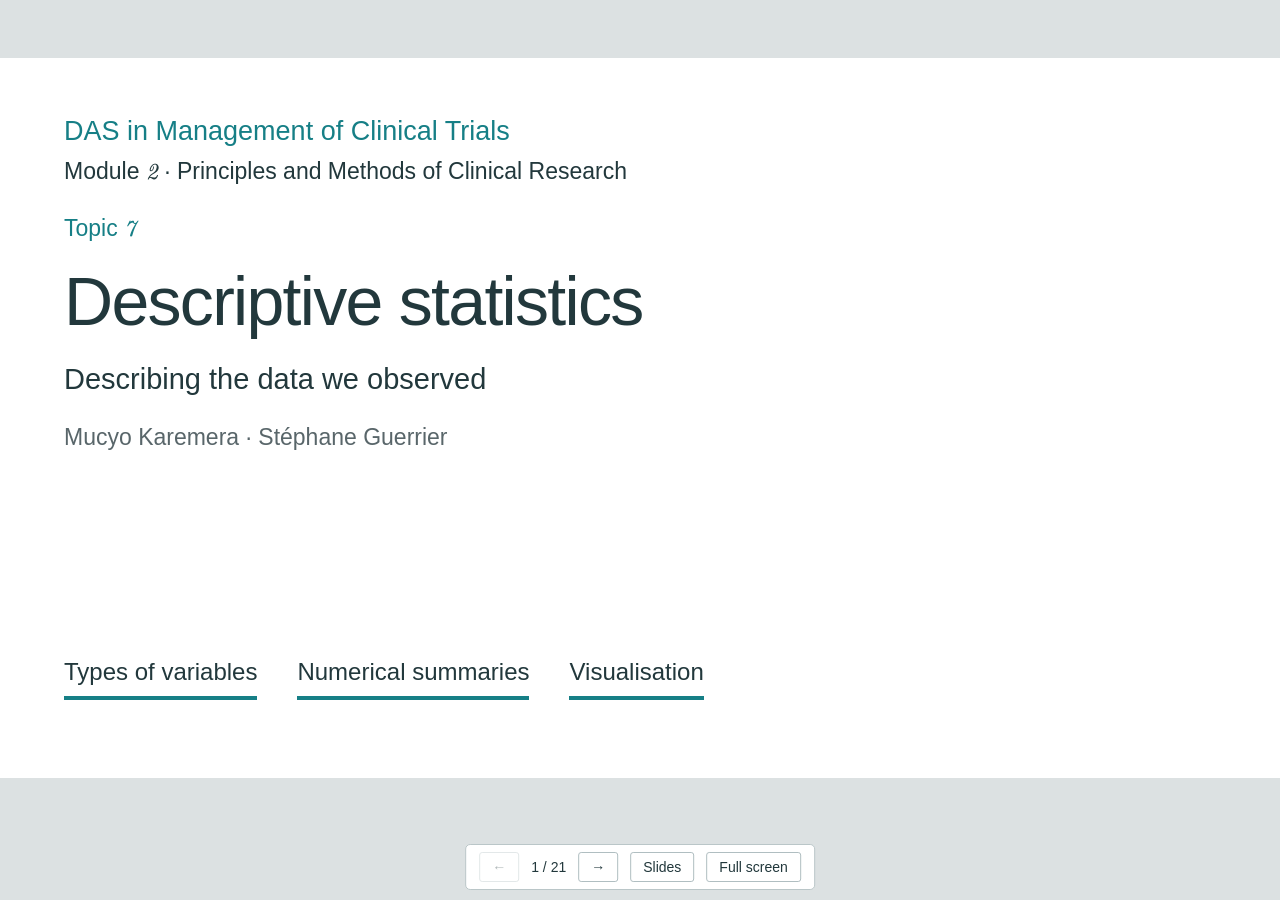
==== topic-07-descriptive-statistics/index.html @ a60fcd09 "DAS statistics lectures: public slides and landing page Four lectures (Topics 7 to 10), HTML and PDF" ====
<!doctype html>
<html lang="en">
<head>
  <meta charset="utf-8"><meta name="viewport" content="width=device-width,initial-scale=1">
  <title>Describing the data we observed | DAS</title>
  <link rel="stylesheet" href="../shared/katex/katex.min.css">
  <link rel="stylesheet" href="style.css">
<link rel="stylesheet" href="../shared/publication/presentation.css"><link rel="stylesheet" href="../shared/publication/credits.css"></head>
<body>
  <main id="stage" aria-label="Lecture slides"></main>
  <nav aria-label="Presentation controls">
    <button id="prev" aria-label="Previous step">←</button>
    <span id="position" aria-live="polite"></span>
    <button id="next" aria-label="Next step">→</button>
    <button id="overviewButton" aria-expanded="false" aria-controls="overview">Slides</button>
    <button id="fullButton">Full screen</button>
  </nav>
  <aside id="overview" hidden></aside>
  <script src="../shared/katex/katex.min.js"></script>
  <script src="../shared/publication/latex-content.js"></script><script src="figures.js"></script>
  <script src="lesson.js"></script>
  <script src="../shared/publication/credits.js"></script><script src="../shared/publication/presentation.js"></script><script src="deck.js"></script>
</body>
</html>
---- topic-07-descriptive-statistics/style.css ----
:root{--ink:#22383c;--teal:#167f86;--rose:#bd3c64;--muted:#59666a;--light:#e4f0f0;--paper:#fff}
*{box-sizing:border-box}body{margin:0;background:#dce1e2;color:var(--ink);font-family:"Avenir Next","Helvetica Neue",Arial,sans-serif}button{font:inherit}#stage{position:absolute;top:0;left:0;transform-origin:top left}.slide{width:1280px;height:720px;background:white;position:relative;overflow:hidden}.slide header{height:110px;background:var(--ink);padding:25px 58px;color:white;display:flex;align-items:center}.slide h1{font-size:44px;line-height:1.1;font-weight:500;margin:0;letter-spacing:-.7px}.content{position:absolute;left:64px;right:64px;top:143px;bottom:63px}.slide footer{position:absolute;bottom:20px;left:64px;right:64px;font-size:16px;color:var(--muted);display:flex;justify-content:space-between;gap:28px}.slide footer .source{max-width:1020px}.lead{font-size:35px;line-height:1.28;margin:0 0 28px}.huge{font-size:64px;line-height:1.15;font-weight:500}.big{font-size:43px;line-height:1.3}.medium{font-size:29px;line-height:1.4}.small{font-size:23px;line-height:1.4}.muted{color:var(--muted)}.teal{color:var(--teal)}.rose{color:var(--rose)}p{margin:0 0 18px}strong{font-weight:600}.cols{display:grid;grid-template-columns:1fr 1fr;gap:70px;align-items:start}.center{text-align:center}.bottomline{position:absolute;bottom:4px;left:0;right:0;font-size:29px}.question{font-size:34px;line-height:1.3;margin-top:30px}.caption{font-size:23px;color:var(--muted)}.jama{display:block;max-width:100%;height:auto;image-rendering:auto}.rule{height:2px;background:#d7dfe0;margin:28px 0}.title-slide header{display:none}.title-slide .content{top:90px;bottom:75px}.title-slide h1{font-size:72px;line-height:1.06;max-width:1040px;font-weight:500;letter-spacing:-2px;margin:30px 0 42px}.title-slide .course{font-size:26px;color:var(--teal)}.title-slide .title-question{font-size:31px;max-width:880px;line-height:1.4}.title-slide .route{display:flex;gap:62px;position:absolute;bottom:25px;font-size:27px}.title-slide .route span{border-bottom:4px solid var(--teal);padding-bottom:10px}.table{border-collapse:collapse;width:100%;font-size:28px}.table th{text-align:left;font-size:23px;font-weight:500;color:var(--muted);border-bottom:2px solid var(--ink);padding:12px 16px}.table td{padding:16px;border-bottom:1px solid #d4ddde}.table .em{background:var(--light)}.tree{display:grid;grid-template-columns:1fr 1fr;gap:96px;margin-top:18px}.tree h2{font-size:38px;font-weight:500;margin:0 0 24px;border-bottom:3px solid var(--teal);padding-bottom:16px}.tree .branch{display:grid;grid-template-columns:1fr 1fr;gap:24px}.tree h3{font-size:28px;font-weight:500;margin:0 0 12px}.tree p{font-size:24px;color:var(--muted)}.exercise{display:grid;grid-template-columns:1fr 1fr;gap:24px 90px;margin-top:40px}.exercise p{font-size:31px;margin-bottom:8px}.exercise .answer{font-size:25px;color:var(--teal);height:42px}.equation{font-family:"Avenir Next","Helvetica Neue",Arial,sans-serif;font-size:47px;text-align:center;margin-top:56px}.series{width:1152px;height:360px;display:block;overflow:visible}.series text, .chart text{font-family:"Avenir Next","Helvetica Neue",Arial,sans-serif;fill:var(--ink)}.series .token text{font-size:32px;text-anchor:middle;dominant-baseline:central}.series .token circle{fill:white;stroke:#9baeb1;stroke-width:2}.series .token.hot circle{fill:var(--teal);stroke:var(--teal)}.series .token.hot text{fill:white}.series .token.outer circle{stroke:var(--rose)}.series .token.outer text{fill:var(--rose)}.scene-caption{font-size:32px;text-align:center;line-height:1.3;margin-top:0}.scene-sub{font-size:24px;text-align:center;color:var(--muted);margin-top:10px}.chart{width:100%;height:auto;overflow:visible}.chart text{font-size:23px}.jama-note{display:grid;grid-template-columns:620px 1fr;gap:50px;align-items:center}.jama-note img{width:620px}.badge{font-size:23px;color:var(--muted);margin-bottom:20px}.summary-table{font-size:26px}.summary-table td{padding:22px 16px}.summary-table th{font-size:24px}.closing .lead{max-width:920px;font-size:46px;margin-top:35px}.closing .bridge{font-size:32px;margin-top:65px;line-height:1.5}.sd-formula{font-size:32px;margin-top:14px}.sd-example{margin-top:25px;display:flex;align-items:center;gap:38px}.sd-example img{width:570px}.pair-label{font-size:25px;text-align:center;margin:10px 0}.hidden-answer{visibility:hidden}
nav{position:fixed;bottom:10px;left:50%;transform:translateX(-50%);display:flex;align-items:center;gap:12px;padding:7px 13px;background:white;border:1px solid #bac6c8;border-radius:5px;z-index:5;font-size:14px;white-space:nowrap}button{background:white;border:1px solid #b0bec1;padding:6px 12px;color:var(--ink);border-radius:3px;cursor:pointer}button:hover{background:var(--light)}button:focus-visible{outline:3px solid var(--rose);outline-offset:2px}button:disabled{opacity:.35;cursor:default}#notes,#overview{position:fixed;z-index:8;right:20px;top:20px;bottom:80px;width:min(560px,90vw);overflow:auto;background:white;border:2px solid var(--teal);padding:28px;box-shadow:0 8px 30px #22383c33;font-size:20px;line-height:1.55}#notes h2,#overview h2{margin-top:0;font-weight:500}#overview button{display:block;width:100%;text-align:left;margin-bottom:8px}.print-mode{background:white}.print-mode #stage{position:static;transform:none!important}.print-mode .slide{page-break-after:always;break-after:page}.print-mode nav,.print-mode aside{display:none}@page{size:1280px 720px;margin:0}@media print{body{background:white}#stage{position:static;transform:none!important}.slide{page-break-after:always;break-after:page}nav,aside{display:none!important}}@media(prefers-reduced-motion:reduce){*{animation:none!important;transition:none!important}}@media(max-width:650px){nav{gap:5px;padding:5px;font-size:12px}button{padding:6px}#fullButton{display:none}}

/* Compact SD layout keeps the exact source excerpt clear of the footer. */
.sd-slide .chart{height:190px;display:block}
.sd-slide .sd-formula{font-size:30px;margin:4px 0 0}


.sd-slide .sd-example{margin-top:12px;gap:38px}
.sd-slide .sd-example img{width:570px}
.comparison-slide .chart{height:377px;display:block}
.comparison-slide .content>p:first-child{margin-bottom:5px}
.comparison-captions{display:grid;grid-template-columns:1fr 1fr;gap:0;text-align:center;font-size:27px;line-height:1.3}
.comparison-captions p{margin:8px 0 12px}

/* Formulas are composed from LaTeX by the locally bundled KaTeX renderer. */
.equation{font-size:42px;line-height:1.4}
.equation .katex-display{margin:0}
.katex{font-size:1.12em}
.svg-math .katex{font-size:1.05em}
.sd-slide .sd-formula{font-size:29px;margin:4px 0 10px}
.sd-formula .katex-display{margin:0;text-align:left}
.sd-formula .katex-display>.katex{text-align:left}

/* Narrative revision: no source micro-notes or footer on the projected slides. */
.content{bottom:32px}.slide footer{display:none}
.article-layout{display:grid;grid-template-columns:330px 1fr;gap:48px;align-items:start}
.article-page{width:330px;height:530px;object-fit:contain;object-position:top}
.conclusion-crop{display:block;width:100%;height:auto;margin:26px 0 48px}
.article-slide .question{font-size:35px;line-height:1.4;margin-top:54px}
.article-slide .content{top:137px}
.intro-summary{grid-template-columns:1fr 480px;gap:60px}
.intro-summary .jama{width:460px}
.intro-summary .lead{margin-bottom:26px}
.records th,.records td{padding:10px 18px}.records th span{display:block;color:var(--teal);font-size:21px;margin-top:5px}.records td{font-size:26px}
.records-slide .lead{margin-bottom:10px}
.smoker-source{width:850px;margin:22px auto 20px}
.mean-slide .chart{height:365px;display:block}.mean-equation{font-size:38px}.mean-equation .katex-display{margin:0}
.mean-slide .lead{margin-bottom:6px}
.extreme-results{margin-top:32px}.extreme-results p{margin-bottom:12px}
.dispersion-slide .lead{margin-bottom:12px}.dispersion-slide .chart{height:300px;display:block}
.dispersion-slide .sd-formula{font-size:27px;margin-top:0;display:inline-block;width:620px}
.sd-meaning{display:inline-block;width:450px;vertical-align:top;padding-top:20px;line-height:1.7}
.spread-source{width:1020px;margin:38px auto 0}
.quartile-slide .lead{margin-bottom:0}.quartile-slide .series{height:295px}
.quartile-slide .jama-note{grid-template-columns:590px 1fr}.quartile-slide .jama-note img{width:590px}
.hist-build-slide .chart{height:425px;display:block}.hist-build-slide .scene-caption{font-size:29px}
.comparison-slide .content>p{margin-bottom:8px}.comparison-slide .chart{height:355px}
.comparison-captions{font-size:27px}
.inference-slide .conclusion-crop{width:1120px;margin:8px auto 48px}
.inference-slide .question{font-size:35px;margin-bottom:35px}

/* Inspection pass: preserve lower margins for records and published summaries. */
.records td{padding:5px 18px}.records th{height:80px;padding:7px 18px}
.spread-source{width:920px;margin:25px auto 0}

/* Critical teaching pass: compare distributions, then let students interpret. */
.distribution-comparison .chart{height:430px;display:block}
.distribution-comparison .content>.medium{margin-bottom:8px}
.distribution-comparison .scene-caption{font-size:29px;margin-top:6px}
.interpretation-source{width:920px;margin:28px auto 24px}
.interpretation-slide .lead{font-size:32px}
.interpretation-answer{display:grid;grid-template-columns:1fr 1.3fr;gap:60px;text-align:center;margin-top:24px}
.iqr-answer{font-size:28px;margin-top:12px}
.interpretation-slide .question{margin-top:44px;line-height:1.5}
.inference-slide .conclusion-crop{width:1000px;margin:0 auto 25px}
.inference-slide .question{font-size:34px;margin:24px 0 25px}
.inference-pair{display:grid;grid-template-columns:1fr 1fr;gap:70px}
.inference-pair .medium{font-size:27px;margin-bottom:10px}
.inference-slide .bottomline{font-size:27px}

/* One collection, stable table headers and explicit return to selected records. */
.records{table-layout:fixed}.records th{height:126px;vertical-align:bottom}
.records th .variable-type{display:block;height:27px;margin:0;color:var(--teal);font-size:22px;font-weight:500}
.records th .variable-definition{display:block;height:40px;margin:2px 0 0;color:var(--muted);font-size:18px;font-weight:400;line-height:1.1}
.records th .variable-name{display:block;height:29px;margin:5px 0 0;color:var(--muted);font-size:23px}
.records td{padding:5px 18px}.records-caption{font-size:24px;color:var(--muted);margin-top:22px}
.records.focus-wait th:last-child,.records.focus-wait td:last-child{background:var(--light)}
.records-recall[data-step="0"] .variable-type,.records-recall[data-step="0"] .variable-definition{height:0;margin:0}
.records-recall[data-step="0"] th{height:58px}
.full-records{display:grid;grid-template-columns:repeat(6,1fr);gap:16px;height:425px;overflow:hidden}
.full-records table{width:100%;border-collapse:collapse;font-size:9px;line-height:1.2}
.full-records th{height:26px;text-align:left;border-bottom:2px solid var(--teal);font-weight:500}
.full-records td{height:14px;border-bottom:1px solid #dce4e5}
.categorical-summary-layout{display:grid;grid-template-columns:480px 1fr;gap:90px;align-items:start;margin-top:24px}
.summary-explanation{padding-top:32px}.summary-explanation .big{font-size:36px;line-height:1.5}
.categorical-summary .table td,.categorical-plot .table td{padding:14px 16px}
.total td{border-top:2px solid var(--ink)}
.categorical-plot .cols{margin-top:25px}
.mean-equation{font-size:33px}

/* v2: clearer notation and a compact, article-linked transition to inference. */
.mean-slide .scene-sub .katex{font-size:1em}
.v2-comparison-slide .content>.medium{margin:0 0 2px}
.v2-comparison-slide .content>.small{margin:0 0 4px}
.v2-comparison-slide .chart{height:395px;display:block}
.v2-comparison-bottomline{font-size:26px;text-align:center;margin:2px 0 0;color:var(--ink)}
.v2-inference-slide .conclusion-crop{width:960px;margin:0 auto 38px}
.v2-inference-message{font-size:36px;line-height:1.45;margin:28px 0}
.v2-inference-slide .bottomline{font-size:28px}
.thank-you-slide header{display:none}.thank-you-slide .content{inset:0;display:flex;align-items:center;justify-content:center}.thank-you-message{margin:0;text-align:center;font-size:58px;line-height:1.2;font-weight:500;letter-spacing:-.8px;color:var(--ink)}
---- shared/publication/presentation.css ----
.title-slide .content{top:58px;bottom:65px}
.title-slide .course{font-size:27px;color:var(--teal);margin:0 0 10px}
.title-slide .module{font-size:23px;line-height:1.3;margin:0;color:var(--ink)}
.title-slide .topic{font-size:23px;color:var(--teal);margin:28px 0 0}
.title-slide h1{font-size:68px;line-height:1.06;letter-spacing:-1.7px;margin:20px 0 23px;max-width:1130px}
.title-slide .title-question{font-size:29px;line-height:1.35;max-width:1000px;margin:0 0 25px}
.title-slide .authors{font-size:23px;color:var(--muted);margin:0}
.title-slide .route{font-size:24px;gap:40px;bottom:13px}
.title-slide .route>span{padding-bottom:10px}
.slide-number{font-style:italic!important}
.katex .slide-number{font-family:KaTeX_Main!important;font-style:italic!important}
.katex .slide-interval-bracket{display:inline-block;transform:skewX(-10deg);font-style:normal!important}
svg .slide-number{font-style:italic!important}
.authored-latex{white-space:nowrap}
.authored-latex>.katex{font-size:1em}
.inference-opening .content{top:126px;bottom:35px}
.inference-opening .lead{font-size:30px;margin-bottom:5px}
.inference-opening .chart{height:407px}
.inference-opening .bottomline{font-size:26px;line-height:1.35}
---- shared/publication/credits.css ----
/* Small source line in the bottom margin of the slide, and the references slide. */
.slide-citation{position:absolute;left:0;right:150px;bottom:-26px;margin:0;font-size:13px;line-height:1.25;color:var(--muted);font-style:normal;letter-spacing:0;white-space:nowrap;overflow:hidden;text-overflow:ellipsis}
.slide-citation a,.references a{color:inherit;text-decoration:none}
.slide-citation a:hover,.references a:hover{text-decoration:underline}
.references-slide .content{overflow:hidden}
.references{font-size:19px;line-height:1.35;color:var(--ink);max-width:1120px;margin:0;padding-left:28px}
.references li{margin:0 0 12px;padding-left:4px}
.references li::marker{color:var(--muted)}
.references a{color:var(--teal)}
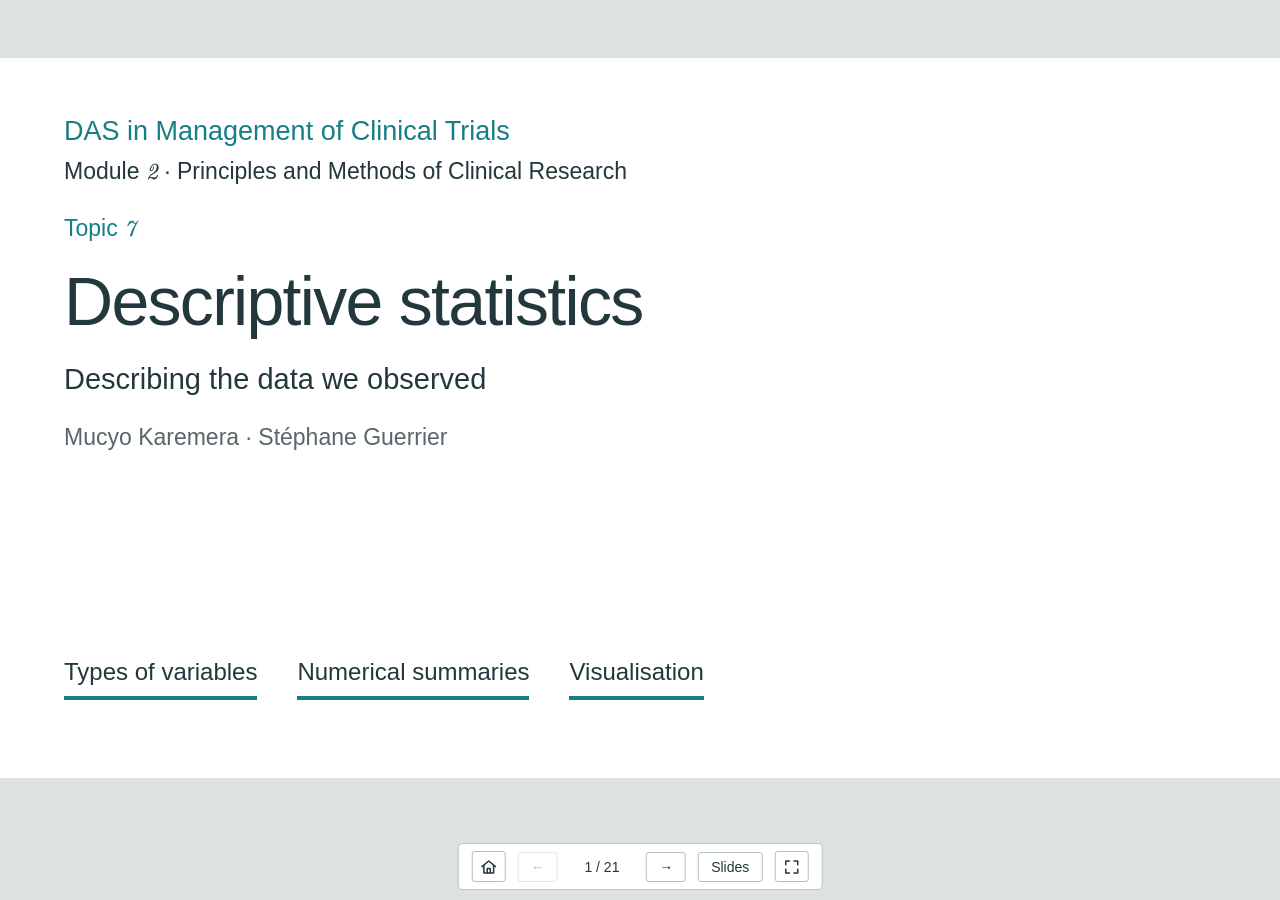
==== commit b16d4466: "Improve slide navigation and simplify the home page Add a home button linking back to the course pag" ====
--- a/topic-07-descriptive-statistics/index.html
+++ b/topic-07-descriptive-statistics/index.html
@@ -5,7 +5,7 @@
   <title>Describing the data we observed | DAS</title>
   <link rel="stylesheet" href="../shared/katex/katex.min.css">
   <link rel="stylesheet" href="style.css">
-<link rel="stylesheet" href="../shared/publication/presentation.css"><link rel="stylesheet" href="../shared/publication/credits.css"></head>
+<link rel="stylesheet" href="../shared/publication/presentation.css"><link rel="stylesheet" href="../shared/publication/credits.css"><link rel="stylesheet" href="../shared/publication/controls.css"></head>
 <body>
   <main id="stage" aria-label="Lecture slides"></main>
   <nav aria-label="Presentation controls">
@@ -20,5 +20,5 @@
   <script src="../shared/publication/latex-content.js"></script><script src="figures.js"></script>
   <script src="lesson.js"></script>
   <script src="../shared/publication/credits.js"></script><script src="../shared/publication/presentation.js"></script><script src="deck.js"></script>
-</body>
+<script src="../shared/publication/controls.js"></script></body>
 </html>
--- a/shared/publication/controls.css
+++ b/shared/publication/controls.css
@@ -0,0 +1,8 @@
+/* Public navigation polish (see controls.js). */
+#position{display:inline-block;min-width:4.6em;text-align:center;font-variant-numeric:tabular-nums}
+#homeButton,nav .icon-button{display:inline-flex;align-items:center;justify-content:center;width:34px;height:31px;padding:0;box-sizing:border-box;color:var(--ink);background:white;border:1px solid #b0bec1;border-radius:3px}
+#homeButton:hover{background:#e4f0f0}
+#homeButton:focus-visible{outline:3px solid var(--rose);outline-offset:2px}
+#overview [data-close-overview]{display:none}
+#overview .overview-close{position:sticky;top:-14px;float:right;display:inline-flex;align-items:center;justify-content:center;width:36px;height:36px;margin:-14px -14px 0 12px;padding:0;border:1px solid #b0bec1;border-radius:50%;background:white;color:var(--ink);cursor:pointer;z-index:1}
+#overview .overview-close:hover{background:#e4f0f0}
